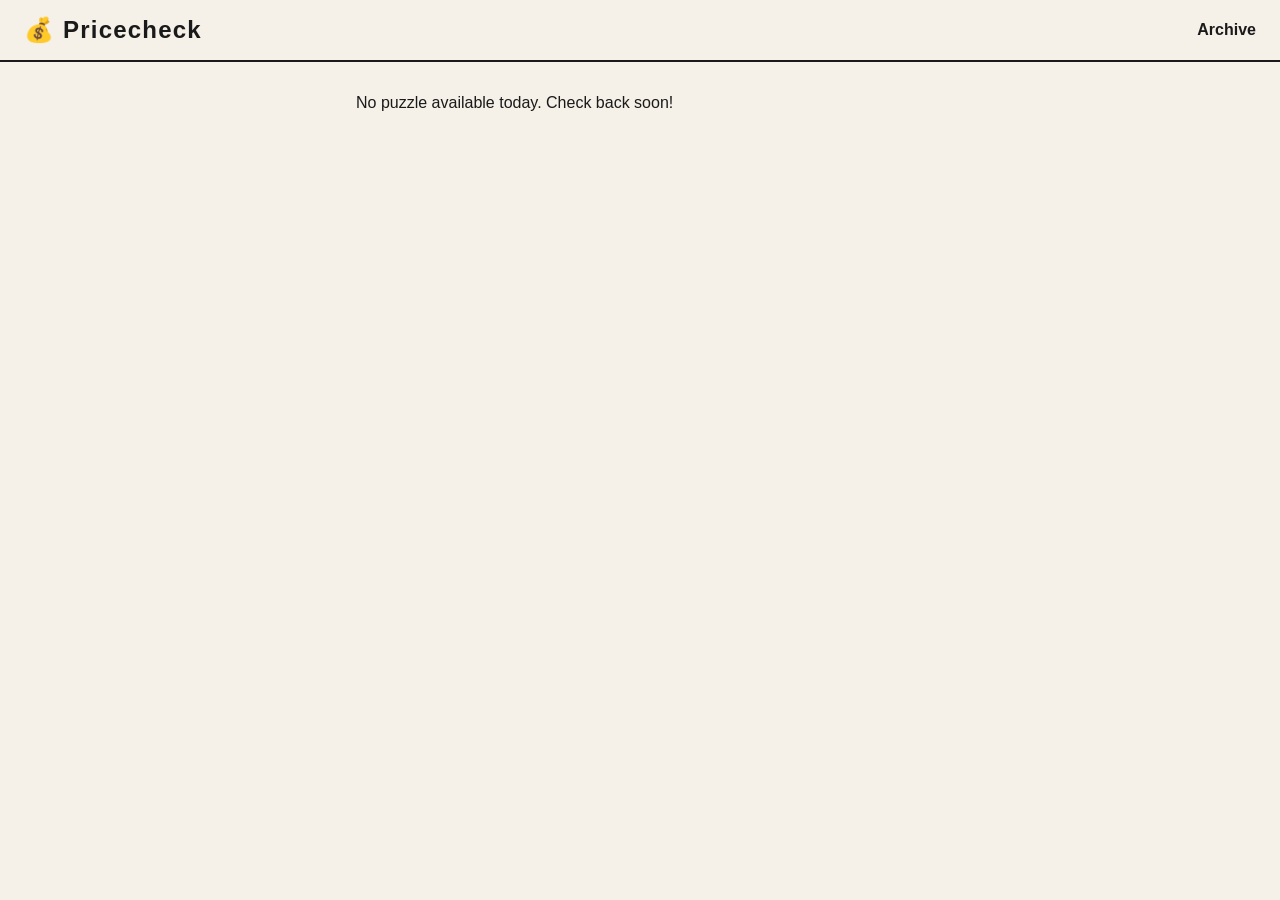
==== index.html @ 0ab1b24f "Start setup" ====
<!DOCTYPE html>
<html lang="en">
<head>
  <meta charset="UTF-8" />
  <meta name="viewport" content="width=device-width, initial-scale=1.0" />
  <title>Pricecheck</title>
  <link rel="stylesheet" href="css/style.css" />
</head>
<body>
  <header>
    <h1>💰 Pricecheck</h1>
    <a href="archive.html">Archive</a>
  </header>

  <main id="game">
    <!-- Puzzle card and game UI will be rendered here by game.js -->
    <p>Loading today's puzzle...</p>
  </main>

  <script src="js/state.js"></script>
  <script src="js/game.js"></script>
  <script src="js/share.js"></script>
</body>
</html>
---- css/style.css ----
/* Pricecheck — base styles */

*, *::before, *::after {
  box-sizing: border-box;
  margin: 0;
  padding: 0;
}

body {
  font-family: sans-serif;
  background: #f5f0e8;
  color: #1a1a1a;
  min-height: 100vh;
}

header {
  display: flex;
  justify-content: space-between;
  align-items: center;
  padding: 1rem 1.5rem;
  border-bottom: 2px solid #1a1a1a;
}

header h1 {
  font-size: 1.5rem;
  letter-spacing: 0.05em;
}

header a {
  color: #1a1a1a;
  text-decoration: none;
  font-weight: bold;
}

main {
  max-width: 600px;
  margin: 2rem auto;
  padding: 0 1rem;
}
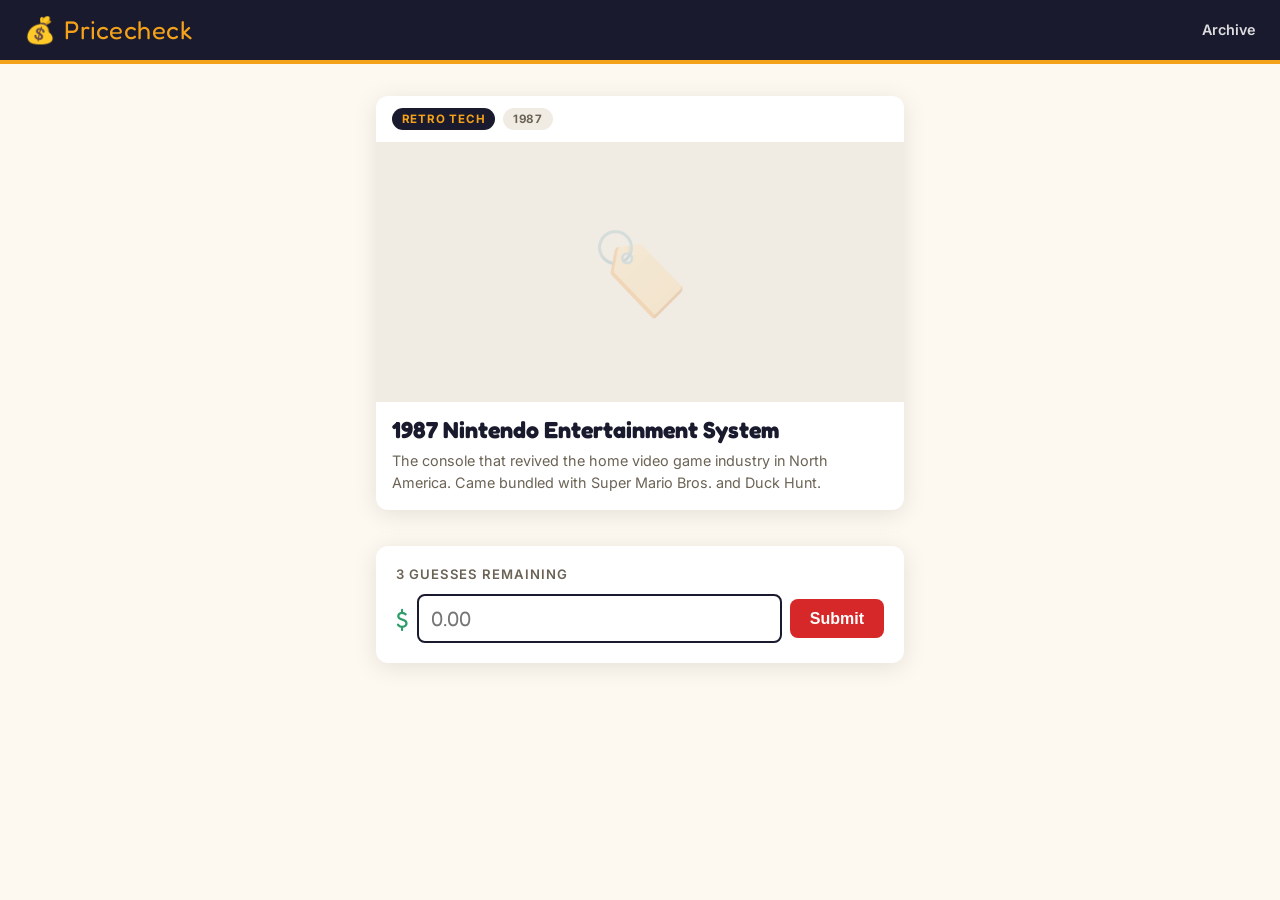
==== commit 324b241b: "Full game" ====
--- a/index.html
+++ b/index.html
@@ -3,22 +3,24 @@
 <head>
   <meta charset="UTF-8" />
   <meta name="viewport" content="width=device-width, initial-scale=1.0" />
-  <title>Pricecheck</title>
+  <title>Pricecheck — Daily Price Guessing Game</title>
+  <meta name="description" content="Guess the price of a real product. One puzzle per day, same for everyone." />
+  <link rel="preconnect" href="https://fonts.googleapis.com" />
+  <link href="https://fonts.googleapis.com/css2?family=Fredoka+One&family=Inter:wght@400;600;700&display=swap" rel="stylesheet" />
   <link rel="stylesheet" href="css/style.css" />
 </head>
 <body>
   <header>
-    <h1>💰 Pricecheck</h1>
-    <a href="archive.html">Archive</a>
+    <a href="index.html" class="logo">💰 Pricecheck</a>
+    <a href="archive.html" class="nav-link">Archive</a>
   </header>
 
   <main id="game">
-    <!-- Puzzle card and game UI will be rendered here by game.js -->
-    <p>Loading today's puzzle...</p>
+    <p class="loading">Loading today's puzzle…</p>
   </main>
 
   <script src="js/state.js"></script>
+  <script src="js/share.js"></script>
   <script src="js/game.js"></script>
-  <script src="js/share.js"></script>
 </body>
 </html>
--- a/css/style.css
+++ b/css/style.css
@@ -1,39 +1,441 @@
-/* Pricecheck — base styles */
-
-*, *::before, *::after {
-  box-sizing: border-box;
-  margin: 0;
-  padding: 0;
-}
-
+/* ── Reset ── */
+*, *::before, *::after { box-sizing: border-box; margin: 0; padding: 0; }
+
+/* ── Tokens ── */
+:root {
+  --bg:        #fef9f0;
+  --card-bg:   #ffffff;
+  --navy:      #1a1a2e;
+  --red:       #d62828;
+  --gold:      #f4a21a;
+  --green:     #2d9e6b;
+  --orange:    #e07b39;
+  --blue:      #3a7bd5;
+  --grey-light: #f0ece4;
+  --grey-mid:  #c8bfb0;
+  --text:      #1a1a1a;
+  --text-muted: #6b6355;
+  --radius:    12px;
+  --shadow:    0 4px 24px rgba(0,0,0,0.10);
+}
+
+/* ── Base ── */
 body {
-  font-family: sans-serif;
-  background: #f5f0e8;
-  color: #1a1a1a;
+  font-family: 'Inter', sans-serif;
+  background: var(--bg);
+  color: var(--text);
   min-height: 100vh;
 }
 
+/* ── Header ── */
 header {
   display: flex;
   justify-content: space-between;
   align-items: center;
-  padding: 1rem 1.5rem;
-  border-bottom: 2px solid #1a1a1a;
-}
-
-header h1 {
-  font-size: 1.5rem;
-  letter-spacing: 0.05em;
-}
-
-header a {
-  color: #1a1a1a;
+  padding: 0.9rem 1.5rem;
+  background: var(--navy);
+  border-bottom: 4px solid var(--gold);
+}
+
+.logo {
+  font-family: 'Fredoka One', cursive;
+  font-size: 1.6rem;
+  color: var(--gold);
   text-decoration: none;
-  font-weight: bold;
-}
-
+  letter-spacing: 0.02em;
+}
+
+.nav-link {
+  color: #fff;
+  font-weight: 600;
+  font-size: 0.9rem;
+  text-decoration: none;
+  opacity: 0.85;
+  transition: opacity 0.15s;
+}
+.nav-link:hover { opacity: 1; }
+
+/* ── Main layout ── */
 main {
-  max-width: 600px;
+  max-width: 560px;
   margin: 2rem auto;
   padding: 0 1rem;
 }
+
+.loading, .error-msg {
+  text-align: center;
+  color: var(--text-muted);
+  margin-top: 3rem;
+  font-size: 1rem;
+}
+
+/* ── Puzzle card ── */
+.puzzle-card {
+  background: var(--card-bg);
+  border-radius: var(--radius);
+  box-shadow: var(--shadow);
+  overflow: hidden;
+  margin-bottom: 1.25rem;
+}
+
+.puzzle-meta {
+  display: flex;
+  gap: 0.5rem;
+  padding: 0.75rem 1rem 0;
+}
+
+.category-badge, .year-badge {
+  font-size: 0.72rem;
+  font-weight: 700;
+  text-transform: uppercase;
+  letter-spacing: 0.07em;
+  padding: 0.25rem 0.6rem;
+  border-radius: 99px;
+}
+
+.category-badge {
+  background: var(--navy);
+  color: var(--gold);
+}
+
+.year-badge {
+  background: var(--grey-light);
+  color: var(--text-muted);
+}
+
+.puzzle-image-wrap {
+  position: relative;
+  width: 100%;
+  height: 260px;
+  margin-top: 0.75rem;
+  background: var(--grey-light);
+}
+
+.puzzle-image {
+  width: 100%;
+  height: 100%;
+  object-fit: contain;
+  display: block;
+  position: relative;
+  z-index: 1;
+}
+
+.puzzle-image.img-failed {
+  display: none;
+}
+
+/* Shown when image fails to load */
+.puzzle-image-placeholder {
+  position: absolute;
+  inset: 0;
+  display: flex;
+  align-items: center;
+  justify-content: center;
+  font-size: 5rem;
+  opacity: 0.25;
+}
+
+/* Hide placeholder when image loads successfully */
+.puzzle-image:not(.img-failed) ~ .puzzle-image-placeholder {
+  display: none;
+}
+
+.puzzle-title {
+  font-family: 'Fredoka One', cursive;
+  font-size: 1.45rem;
+  line-height: 1.2;
+  padding: 0.9rem 1rem 0.4rem;
+  color: var(--navy);
+}
+
+.puzzle-description {
+  font-size: 0.9rem;
+  color: var(--text-muted);
+  line-height: 1.5;
+  padding: 0 1rem 1rem;
+}
+
+/* ── Guess history ── */
+.guess-history {
+  display: flex;
+  flex-direction: column;
+  gap: 0.5rem;
+  margin-bottom: 1rem;
+}
+
+.guess-row {
+  display: grid;
+  grid-template-columns: 60px 1fr 1fr 80px;
+  align-items: center;
+  gap: 0.5rem;
+  padding: 0.65rem 1rem;
+  border-radius: var(--radius);
+  font-size: 0.9rem;
+  font-weight: 600;
+  border-left: 5px solid transparent;
+}
+
+.guess-row.higher {
+  background: #fff5eb;
+  border-left-color: var(--orange);
+  color: var(--orange);
+}
+
+.guess-row.lower {
+  background: #ebf2ff;
+  border-left-color: var(--blue);
+  color: var(--blue);
+}
+
+.guess-row.exact {
+  background: #e8f7f1;
+  border-left-color: var(--green);
+  color: var(--green);
+}
+
+.guess-number {
+  font-size: 0.75rem;
+  font-weight: 700;
+  text-transform: uppercase;
+  letter-spacing: 0.05em;
+  opacity: 0.7;
+}
+
+.guess-amount {
+  color: var(--text);
+  font-size: 1rem;
+}
+
+.guess-direction {
+  font-size: 0.88rem;
+}
+
+.guess-off {
+  text-align: right;
+  font-size: 0.82rem;
+  opacity: 0.8;
+}
+
+/* ── Input area ── */
+.guess-area {
+  background: var(--card-bg);
+  border-radius: var(--radius);
+  box-shadow: var(--shadow);
+  padding: 1.25rem;
+}
+
+.guesses-remaining {
+  font-size: 0.82rem;
+  font-weight: 600;
+  color: var(--text-muted);
+  text-transform: uppercase;
+  letter-spacing: 0.07em;
+  margin-bottom: 0.75rem;
+}
+
+.guess-input-row {
+  display: flex;
+  align-items: center;
+  gap: 0.5rem;
+}
+
+.dollar-sign {
+  font-family: 'Fredoka One', cursive;
+  font-size: 1.75rem;
+  color: var(--green);
+  line-height: 1;
+}
+
+#guess-input {
+  flex: 1;
+  border: 2px solid var(--grey-mid);
+  border-radius: 8px;
+  padding: 0.65rem 0.75rem;
+  font-size: 1.3rem;
+  font-family: 'Fredoka One', cursive;
+  color: var(--text);
+  outline: none;
+  transition: border-color 0.15s;
+  -moz-appearance: textfield;
+}
+
+#guess-input::-webkit-outer-spin-button,
+#guess-input::-webkit-inner-spin-button { -webkit-appearance: none; }
+
+#guess-input:focus { border-color: var(--navy); }
+#guess-input.error { border-color: var(--red); animation: shake 0.3s; }
+
+@keyframes shake {
+  0%, 100% { transform: translateX(0); }
+  25% { transform: translateX(-6px); }
+  75% { transform: translateX(6px); }
+}
+
+#submit-btn {
+  background: var(--red);
+  color: #fff;
+  border: none;
+  border-radius: 8px;
+  padding: 0.65rem 1.25rem;
+  font-size: 1rem;
+  font-weight: 700;
+  cursor: pointer;
+  transition: background 0.15s, transform 0.1s;
+  white-space: nowrap;
+}
+
+#submit-btn:hover { background: #b91c1c; }
+#submit-btn:active { transform: scale(0.97); }
+
+/* ── Result screen ── */
+.result-screen {
+  background: var(--card-bg);
+  border-radius: var(--radius);
+  box-shadow: var(--shadow);
+  padding: 1.5rem;
+  text-align: center;
+}
+
+.reveal-label {
+  font-size: 0.82rem;
+  font-weight: 600;
+  text-transform: uppercase;
+  letter-spacing: 0.08em;
+  color: var(--text-muted);
+  margin-bottom: 0.35rem;
+}
+
+.actual-price {
+  font-family: 'Fredoka One', cursive;
+  font-size: 2.8rem;
+  color: var(--green);
+  line-height: 1;
+  margin-bottom: 0.5rem;
+}
+
+.price-context {
+  font-size: 0.88rem;
+  color: var(--text-muted);
+  line-height: 1.5;
+  margin-bottom: 1.25rem;
+  max-width: 380px;
+  margin-left: auto;
+  margin-right: auto;
+}
+
+.score-display {
+  display: inline-flex;
+  align-items: baseline;
+  gap: 0.4rem;
+  background: var(--navy);
+  color: var(--gold);
+  border-radius: var(--radius);
+  padding: 0.75rem 1.5rem;
+  margin-bottom: 1.25rem;
+}
+
+.score-emoji { font-size: 1.5rem; line-height: 1; }
+
+.score-number {
+  font-family: 'Fredoka One', cursive;
+  font-size: 2.2rem;
+  line-height: 1;
+}
+
+.score-label {
+  font-size: 0.85rem;
+  font-weight: 700;
+  text-transform: uppercase;
+  letter-spacing: 0.06em;
+  opacity: 0.75;
+}
+
+.result-actions {
+  display: flex;
+  flex-direction: column;
+  align-items: center;
+  gap: 0.6rem;
+}
+
+.share-btn {
+  background: var(--green);
+  color: #fff;
+  border: none;
+  border-radius: 8px;
+  padding: 0.7rem 2rem;
+  font-size: 1rem;
+  font-weight: 700;
+  cursor: pointer;
+  transition: background 0.15s;
+  width: 100%;
+  max-width: 260px;
+}
+
+.share-btn:hover { background: #237a55; }
+
+.source-link {
+  font-size: 0.8rem;
+  color: var(--text-muted);
+  text-decoration: underline;
+  text-underline-offset: 2px;
+}
+
+/* ── Already played banner ── */
+.already-played-banner {
+  background: var(--grey-light);
+  border-radius: var(--radius);
+  padding: 0.65rem 1rem;
+  font-size: 0.85rem;
+  color: var(--text-muted);
+  text-align: center;
+  margin-bottom: 1rem;
+  font-weight: 600;
+}
+
+/* ── Archive page ── */
+.archive-list {
+  display: flex;
+  flex-direction: column;
+  gap: 0.75rem;
+}
+
+.archive-item {
+  background: var(--card-bg);
+  border-radius: var(--radius);
+  box-shadow: var(--shadow);
+  padding: 1rem 1.25rem;
+  display: flex;
+  align-items: center;
+  justify-content: space-between;
+  gap: 1rem;
+  text-decoration: none;
+  color: var(--text);
+  transition: box-shadow 0.15s;
+}
+
+.archive-item:hover { box-shadow: 0 6px 28px rgba(0,0,0,0.14); }
+
+.archive-item-info { flex: 1; }
+.archive-item-date { font-size: 0.78rem; color: var(--text-muted); font-weight: 600; margin-bottom: 0.2rem; }
+.archive-item-title { font-weight: 700; font-size: 0.95rem; }
+
+.archive-item-score {
+  font-family: 'Fredoka One', cursive;
+  font-size: 1.4rem;
+  color: var(--green);
+  white-space: nowrap;
+}
+
+.archive-item-score.unplayed {
+  color: var(--grey-mid);
+  font-family: 'Inter', sans-serif;
+  font-size: 0.85rem;
+  font-weight: 600;
+}
+
+.archive-page-title {
+  font-family: 'Fredoka One', cursive;
+  font-size: 1.5rem;
+  color: var(--navy);
+  margin-bottom: 1.25rem;
+}
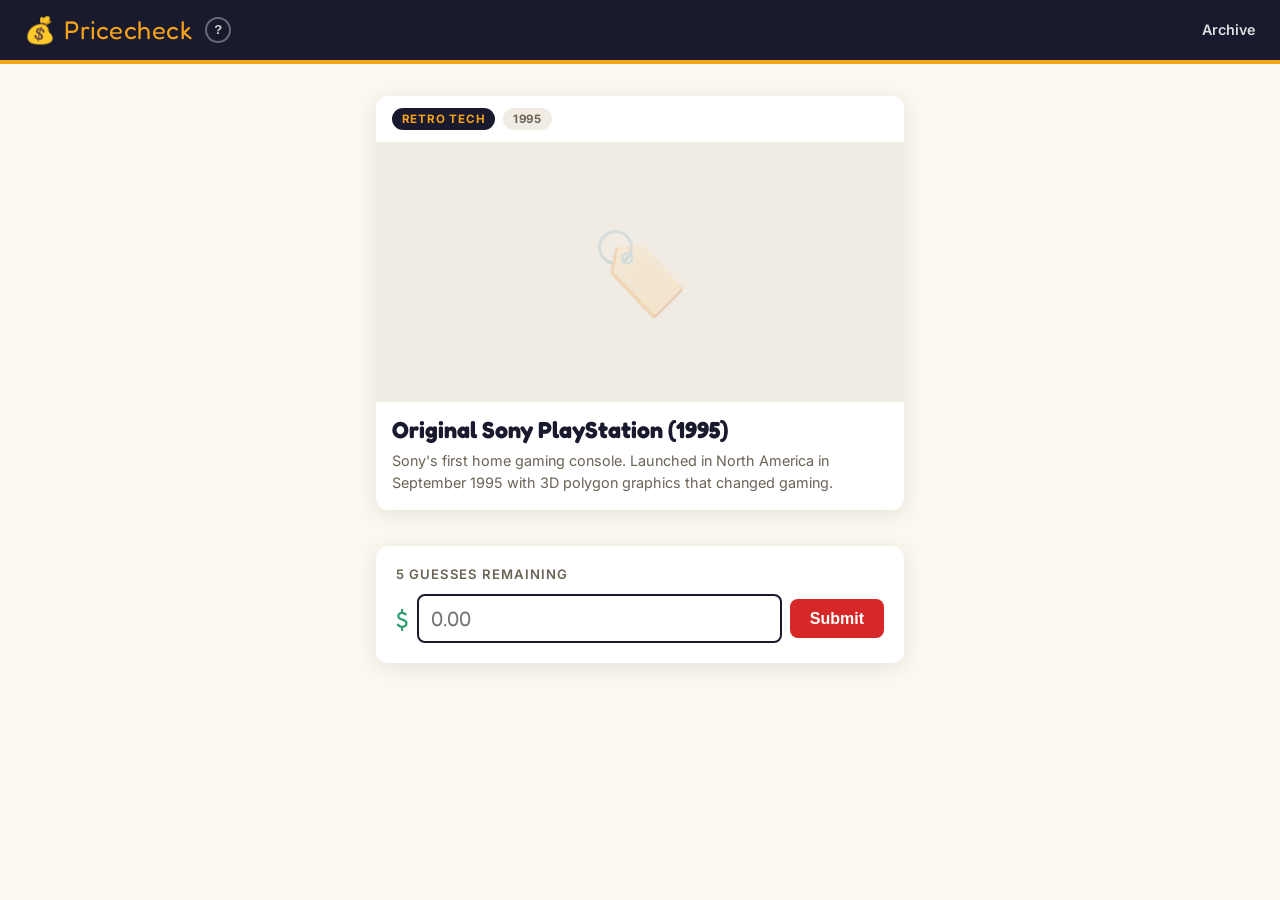
==== commit f79624e3: "More fixes" ====
--- a/index.html
+++ b/index.html
@@ -11,7 +11,10 @@
 </head>
 <body>
   <header>
-    <a href="index.html" class="logo">💰 Pricecheck</a>
+    <div class="header-left">
+      <a href="index.html" class="logo">💰 Pricecheck</a>
+      <button id="how-to-play-btn" class="htp-trigger" title="How to Play">?</button>
+    </div>
     <a href="archive.html" class="nav-link">Archive</a>
   </header>
 
@@ -20,6 +23,7 @@
   </main>
 
   <script src="js/state.js"></script>
+  <script src="js/howtoplay.js"></script>
   <script src="js/share.js"></script>
   <script src="js/game.js"></script>
 </body>
--- a/css/style.css
+++ b/css/style.css
@@ -37,6 +37,34 @@
   border-bottom: 4px solid var(--gold);
 }
 
+.header-left {
+  display: flex;
+  align-items: center;
+  gap: 0.75rem;
+}
+
+.htp-trigger {
+  background: none;
+  border: 2px solid rgba(255,255,255,0.35);
+  border-radius: 50%;
+  color: rgba(255,255,255,0.8);
+  width: 26px;
+  height: 26px;
+  font-size: 0.82rem;
+  font-weight: 700;
+  cursor: pointer;
+  display: flex;
+  align-items: center;
+  justify-content: center;
+  transition: border-color 0.15s, color 0.15s;
+  flex-shrink: 0;
+}
+
+.htp-trigger:hover {
+  border-color: var(--gold);
+  color: var(--gold);
+}
+
 .logo {
   font-family: 'Fredoka One', cursive;
   font-size: 1.6rem;
@@ -165,7 +193,7 @@
 
 .guess-row {
   display: grid;
-  grid-template-columns: 60px 1fr 1fr 80px;
+  grid-template-columns: 60px 1fr 1fr;
   align-items: center;
   gap: 0.5rem;
   padding: 0.65rem 1rem;
@@ -392,6 +420,272 @@
   font-weight: 600;
 }
 
+/* ── Calendar ── */
+
+.calendar {
+  width: 100%;
+}
+
+.calendar-header {
+  display: flex;
+  align-items: center;
+  justify-content: space-between;
+  margin-bottom: 1.25rem;
+}
+
+.cal-month-title {
+  font-family: 'Fredoka One', cursive;
+  font-size: 1.35rem;
+  color: var(--navy);
+  text-align: center;
+  flex: 1;
+}
+
+.cal-nav {
+  background: none;
+  border: 2px solid var(--grey-mid);
+  border-radius: 8px;
+  width: 36px;
+  height: 36px;
+  font-size: 1.2rem;
+  cursor: pointer;
+  color: var(--navy);
+  display: flex;
+  align-items: center;
+  justify-content: center;
+  transition: border-color 0.15s, background 0.15s;
+  flex-shrink: 0;
+}
+
+.cal-nav:hover:not(:disabled) {
+  border-color: var(--navy);
+  background: var(--grey-light);
+}
+
+.cal-nav:disabled {
+  opacity: 0.3;
+  cursor: default;
+}
+
+.cal-grid {
+  display: grid;
+  grid-template-columns: repeat(7, 1fr);
+  gap: 5px;
+}
+
+.cal-day-header {
+  text-align: center;
+  font-size: 0.72rem;
+  font-weight: 700;
+  text-transform: uppercase;
+  letter-spacing: 0.05em;
+  color: var(--text-muted);
+  padding-bottom: 0.4rem;
+}
+
+.cal-day {
+  aspect-ratio: 1;
+  border-radius: 10px;
+  display: flex;
+  flex-direction: column;
+  align-items: center;
+  justify-content: center;
+  gap: 2px;
+  cursor: default;
+  transition: transform 0.1s, box-shadow 0.1s;
+  position: relative;
+}
+
+/* Days with a puzzle that haven't been played */
+.cal-day.playable {
+  background: var(--navy);
+  cursor: pointer;
+}
+
+.cal-day.playable:hover {
+  transform: scale(1.06);
+  box-shadow: 0 4px 12px rgba(0,0,0,0.2);
+}
+
+.cal-day.playable .cal-day-num {
+  color: #fff;
+}
+
+/* Completed — won (within 5%) */
+.cal-day.completed.won {
+  background: var(--green);
+  cursor: pointer;
+}
+
+.cal-day.completed.won:hover {
+  transform: scale(1.06);
+  box-shadow: 0 4px 12px rgba(45,158,107,0.4);
+}
+
+/* Completed — lost (didn't hit within 5%) */
+.cal-day.completed.lost {
+  background: var(--red);
+  cursor: pointer;
+}
+
+.cal-day.completed.lost:hover {
+  transform: scale(1.06);
+  box-shadow: 0 4px 12px rgba(214,40,40,0.4);
+}
+
+.cal-day.completed .cal-day-num {
+  color: #fff;
+}
+
+.cal-score {
+  font-size: clamp(0.5rem, 1.5vw, 0.65rem);
+  font-weight: 700;
+  color: rgba(255,255,255,0.85);
+  line-height: 1;
+}
+
+/* Today highlight */
+.cal-day.today:not(.future) {
+  outline: 3px solid var(--gold);
+  outline-offset: 2px;
+}
+
+/* Future dates */
+.cal-day.future .cal-day-num {
+  color: var(--grey-mid);
+}
+
+/* No puzzle on this date */
+.cal-day.no-puzzle .cal-day-num {
+  color: var(--grey-mid);
+}
+
+/* Empty filler cells */
+.cal-day.empty {
+  background: none;
+}
+
+.cal-day-num {
+  font-family: 'Fredoka One', cursive;
+  font-size: clamp(0.75rem, 2.2vw, 1rem);
+  line-height: 1;
+  color: var(--text-muted);
+}
+
+/* ── Popup ── */
+
+#day-popup {
+  position: fixed;
+  inset: 0;
+  z-index: 100;
+  display: flex;
+  align-items: center;
+  justify-content: center;
+  padding: 1rem;
+}
+
+.popup-overlay {
+  position: absolute;
+  inset: 0;
+  background: rgba(0,0,0,0.5);
+}
+
+.popup-card {
+  position: relative;
+  background: var(--card-bg);
+  border-radius: var(--radius);
+  box-shadow: 0 8px 40px rgba(0,0,0,0.25);
+  padding: 1.75rem 1.5rem 1.5rem;
+  width: 100%;
+  max-width: 360px;
+  z-index: 1;
+  animation: popup-in 0.18s ease;
+}
+
+@keyframes popup-in {
+  from { transform: scale(0.92); opacity: 0; }
+  to   { transform: scale(1);    opacity: 1; }
+}
+
+.popup-close {
+  position: absolute;
+  top: 0.75rem;
+  right: 0.75rem;
+  background: none;
+  border: none;
+  font-size: 1rem;
+  color: var(--text-muted);
+  cursor: pointer;
+  line-height: 1;
+  padding: 4px;
+}
+
+.popup-close:hover { color: var(--text); }
+
+.popup-date {
+  font-size: 0.78rem;
+  font-weight: 600;
+  text-transform: uppercase;
+  letter-spacing: 0.07em;
+  color: var(--text-muted);
+  margin-bottom: 0.4rem;
+}
+
+.popup-title {
+  font-family: 'Fredoka One', cursive;
+  font-size: 1.25rem;
+  color: var(--navy);
+  line-height: 1.2;
+  margin-bottom: 0.4rem;
+}
+
+.popup-category {
+  display: inline-block;
+  font-size: 0.72rem;
+  font-weight: 700;
+  text-transform: uppercase;
+  letter-spacing: 0.07em;
+  background: var(--navy);
+  color: var(--gold);
+  border-radius: 99px;
+  padding: 0.2rem 0.6rem;
+  margin-bottom: 1rem;
+}
+
+.popup-score {
+  font-size: 1.1rem;
+  font-weight: 700;
+  color: var(--green);
+  margin-bottom: 1rem;
+}
+
+.popup-guesses {
+  font-size: 0.85rem;
+  font-weight: 400;
+  color: var(--text-muted);
+}
+
+.popup-play-btn {
+  display: block;
+  background: var(--red);
+  color: #fff;
+  text-align: center;
+  text-decoration: none;
+  font-weight: 700;
+  font-size: 1rem;
+  border-radius: 8px;
+  padding: 0.7rem;
+  transition: background 0.15s;
+}
+
+.popup-play-btn:hover { background: #b91c1c; }
+
+.popup-loading {
+  text-align: center;
+  color: var(--text-muted);
+  padding: 1rem 0;
+}
+
 /* ── Archive page ── */
 .archive-list {
   display: flex;
@@ -439,3 +733,81 @@
   color: var(--navy);
   margin-bottom: 1.25rem;
 }
+
+/* ── How to Play modal ── */
+
+#htp-modal {
+  position: fixed;
+  inset: 0;
+  z-index: 100;
+  display: flex;
+  align-items: center;
+  justify-content: center;
+  padding: 1rem;
+}
+
+#htp-modal.htp-hidden {
+  display: none;
+}
+
+.htp-card {
+  max-width: 400px;
+  max-height: 90vh;
+  overflow-y: auto;
+}
+
+.htp-title {
+  font-family: 'Fredoka One', cursive;
+  font-size: 1.4rem;
+  color: var(--navy);
+  margin-bottom: 1rem;
+}
+
+.htp-steps {
+  padding-left: 1.25rem;
+  display: flex;
+  flex-direction: column;
+  gap: 0.6rem;
+  font-size: 0.92rem;
+  line-height: 1.5;
+  color: var(--text);
+  margin-bottom: 1.25rem;
+}
+
+.htp-higher { color: var(--orange); font-weight: 700; }
+.htp-lower  { color: var(--blue);   font-weight: 700; }
+
+.htp-scoring {
+  background: var(--grey-light);
+  border-radius: 10px;
+  padding: 0.9rem 1rem;
+}
+
+.htp-scoring-title {
+  font-weight: 700;
+  font-size: 0.8rem;
+  text-transform: uppercase;
+  letter-spacing: 0.07em;
+  color: var(--text-muted);
+  margin-bottom: 0.6rem;
+}
+
+.htp-score-row {
+  display: flex;
+  align-items: center;
+  justify-content: space-between;
+  font-size: 0.88rem;
+  padding: 0.2rem 0;
+}
+
+.htp-badge {
+  font-size: 0.72rem;
+  font-weight: 700;
+  border-radius: 99px;
+  padding: 0.2rem 0.6rem;
+  color: #fff;
+}
+
+.htp-badge.green  { background: var(--green); }
+.htp-badge.yellow { background: var(--gold); color: var(--navy); }
+.htp-badge.red    { background: var(--red); }
